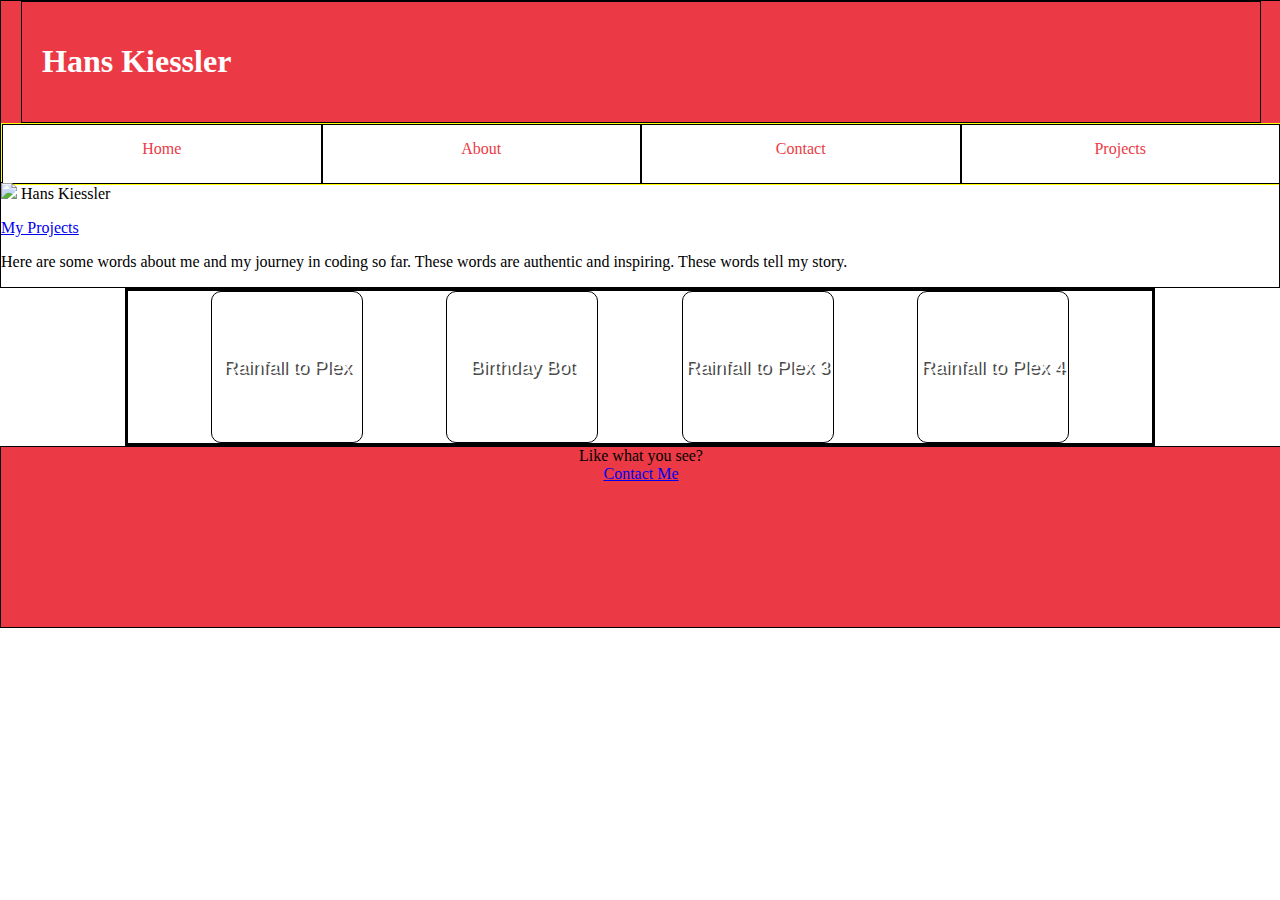
==== index.html @ 18c6b8f1 "Initial commit, got formatting for projects down" ====
<!DOCTYPE html>
<html lang="en">
<head>
    <meta charset="UTF-8">
    <meta name="viewport" content="width=device-width, initial-scale=1.0">
    <link rel="stylesheet" href="style/index.css">
    <title>Hans Kiessler personal webpage</title>
</head>
<body>
    <div class="top">
        <div class="name">
            <h1>Hans Kiessler</h1>
        </div>
        <div class="navigation">
            <nav>
                <a href="index.html">Home</a>
                <a href="about.html">About</a>
                <a href="contact.html">Contact</a>
                <a href="projects.html">Projects</a>
            </nav>
        </div>
    </div>
    <div class="blurb">
        <img src="https://picsum.photos/250">
        Hans Kiessler
        <p><a href="projects.html">My Projects</a>
        <p>Here are some words about me and my journey in coding so far. These words are authentic and inspiring. These words tell my story.
    </div>
    <section>
        <div class="project">
            <div class="text">
                <a href="">Rainfall to Plex</a>
            </div>
        </div>       
        <div class="project">
            <div class="text">
                <a href="">Birthday Bot</a>
            </div>
        </div>  
        <div class="project">
            <div class="text">
                <a href="">Rainfall to Plex 3</a>
            </div>
        </div>  
        <div class="project">
            <div class="text">
                <a href="">Rainfall to Plex 4</a>
            </div>
        </div>  


        </div>
    </section>
    <div class="bottom">
        Like what you  see?
        <br><a href="contact.html">Contact Me</a>
    </div>
</body>
</html>
---- style/index.css ----
/* Add CSS styling here */
body {
    width:100%;
    margin: 0 0;
}

.top {
    border: 1px solid black;
    height:20vh;
    background-color:#eb3a45;
    width:100%;
}

.name {
    border: 1px solid black;

    color:#ffffff;
    margin: 0 20px 0 20px;
    padding:20px 20px;
}
.navigation nav { 
    border: 1px solid yellow;

    display:flex;
    justify-content:space-evenly;
    align-items:stretch;
    height:60px;
    background-color:#eb3a45;
    /*width:100%;*/
    text-align:center;
}
.navigation a {
    border: 1px solid black;

    color:#eb3a45;
    background-color:#ffffff;
    /*margin: 0 0 0 20px;*/
    width:100%;
    padding:15px;
    text-decoration: none;
    transition: 0.3s;
}
.navigation a:hover {
    border: 1px solid black;

    color:#ffffff;
    background-color:#eb3a45;
    /*margin: 0 0 0 20px;*/
    width:100%;
    text-decoration: none;
}
.blurb {
    border: 1px solid black;

}
section {
    display:flex;
    
    margin:auto;
    justify-content:space-evenly;
    /* align-content:space-evenly; */
    flex-wrap:wrap;
    width:80%;
    border:3px solid black;
    /* height:60vh; */
}

.project {
    border: 1px solid black;
    
    background:url(https://picsum.photos/150);
    width:150px;
    height:150px;
  /*   padding:10px;
    box-sizing:border-box; */
    border-radius:10px;
    cursor:pointer;
    display:flex;
    justify-content:center;
    align-items:center;

    /* flex-wrap: row wrap; */
    /* padding:10px 10px; */
}

.text{
    font-family:arial;
    font-size:1.2rem;
    opacity:0.7;
    transition:.3s;
}
.text a{
    text-decoration:none;
    color:white;
    text-shadow:2px 2px black;
}
.project:hover .text{
    opacity:1;
}
/* 
.projects a {
    border: 1px solid black;

    width:50px;
    height:50px;
    margin:10px;
    background-color: grey;
    text-decoration: none;
    
} */

.bottom {
    border: 1px solid black;
    height:20vh;
    background-color:#eb3a45;
    width:100%;
    text-align:center;
}
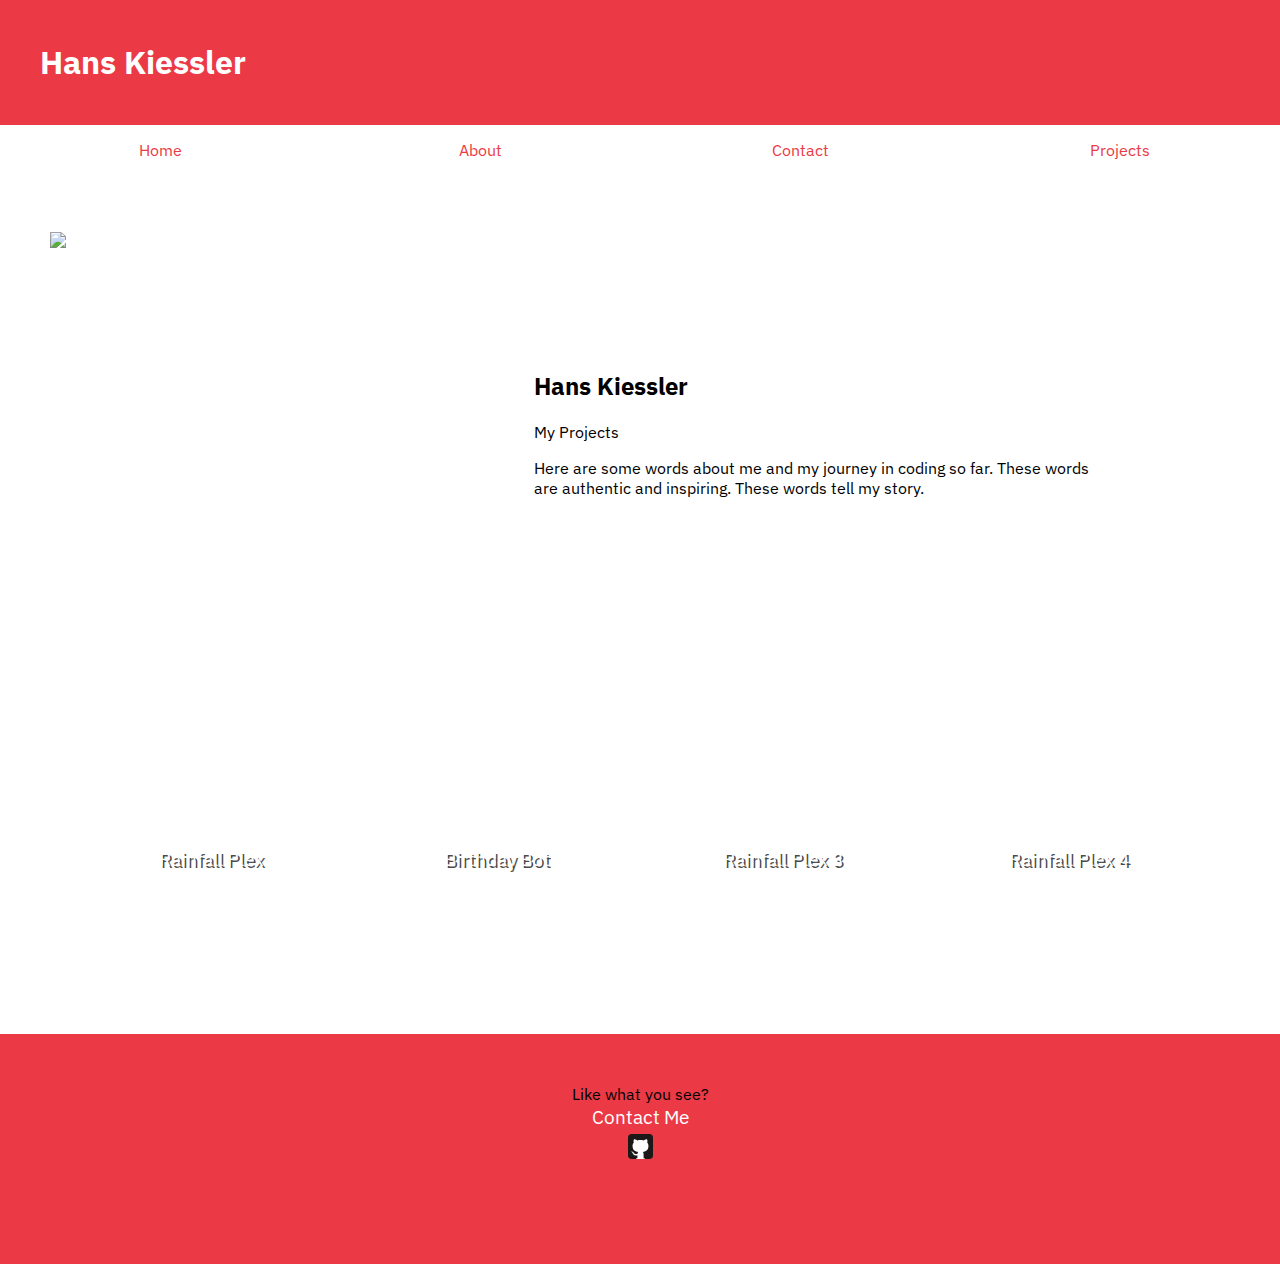
==== commit 40cd911d: "Finished main and did skeleton code for other pages" ====
--- a/index.html
+++ b/index.html
@@ -20,16 +20,21 @@
             </nav>
         </div>
     </div>
-    <div class="blurb">
-        <img src="https://picsum.photos/250">
-        Hans Kiessler
+    <div class="intro">
+        <div class="profile-pic">
+            <img src="https://picsum.photos/id/0/600/400">
+        </div>
+        <div class="blurb">
+            <h2>Hans Kiessler</h3>
         <p><a href="projects.html">My Projects</a>
         <p>Here are some words about me and my journey in coding so far. These words are authentic and inspiring. These words tell my story.
+    
+        </div>
     </div>
     <section>
         <div class="project">
             <div class="text">
-                <a href="">Rainfall to Plex</a>
+                <a href="">Rainfall Plex</a>
             </div>
         </div>       
         <div class="project">
@@ -39,12 +44,12 @@
         </div>  
         <div class="project">
             <div class="text">
-                <a href="">Rainfall to Plex 3</a>
+                <a href="">Rainfall Plex 3</a>
             </div>
         </div>  
         <div class="project">
             <div class="text">
-                <a href="">Rainfall to Plex 4</a>
+                <a href="">Rainfall Plex 4</a>
             </div>
         </div>  
 
@@ -54,6 +59,7 @@
     <div class="bottom">
         Like what you  see?
         <br><a href="contact.html">Contact Me</a>
+        <br><a href="https://github.com/hans0"><img src="assets/github.svg"></a>
     </div>
 </body>
 </html>--- a/style/index.css
+++ b/style/index.css
@@ -1,25 +1,27 @@
+@import url('https://fonts.googleapis.com/css2?family=IBM+Plex+Sans:wght@700&display=swap');
+
 /* Add CSS styling here */
 body {
     width:100%;
     margin: 0 0;
+    font-family: 'IBM Plex Sans', sans-serif;
 }
-
 .top {
-    border: 1px solid black;
+    /* border: 1px solid black; */
     height:20vh;
     background-color:#eb3a45;
     width:100%;
 }
 
 .name {
-    border: 1px solid black;
+    /* border: 1px solid black; */
 
     color:#ffffff;
     margin: 0 20px 0 20px;
     padding:20px 20px;
 }
 .navigation nav { 
-    border: 1px solid yellow;
+    /* border: 1px solid yellow; */
 
     display:flex;
     justify-content:space-evenly;
@@ -30,7 +32,7 @@
     text-align:center;
 }
 .navigation a {
-    border: 1px solid black;
+    /* border: 1px solid black; */
 
     color:#eb3a45;
     background-color:#ffffff;
@@ -41,7 +43,7 @@
     transition: 0.3s;
 }
 .navigation a:hover {
-    border: 1px solid black;
+    /* border: 1px solid black; */
 
     color:#ffffff;
     background-color:#eb3a45;
@@ -49,24 +51,47 @@
     width:100%;
     text-decoration: none;
 }
-.blurb {
-    border: 1px solid black;
+.intro {
+    /* border: 1px solid black; */
+    display:flex;
+    justify-content:center;
+    align-items:center;
+    padding:50px;
 
 }
+.profile-pic {
+    /* border: 1px solid black; */
+    border-radius:5px;
+    object-fit:fill;
+    width:600px;
+    height:400px
+
+}
+.blurb {
+    /* border: 1px solid black; */
+    padding:20px 20px;
+    margin:100px 100px;
+    
+}
+.blurb a {
+    text-decoration:none;
+    color:#000000;
+}
+.blurb a:hover {
+    text-decoration:underline;
+}
 section {
+    /* border:1px solid black; */
+
     display:flex;
-    
-    margin:auto;
+    margin:100px 0 100px 0;
     justify-content:space-evenly;
-    /* align-content:space-evenly; */
     flex-wrap:wrap;
-    width:80%;
-    border:3px solid black;
-    /* height:60vh; */
+    width:100%;
 }
 
 .project {
-    border: 1px solid black;
+    /* border: 1px solid black; */
     
     background:url(https://picsum.photos/150);
     width:150px;
@@ -78,13 +103,12 @@
     display:flex;
     justify-content:center;
     align-items:center;
-
+    text-align:center;
     /* flex-wrap: row wrap; */
     /* padding:10px 10px; */
 }
 
 .text{
-    font-family:arial;
     font-size:1.2rem;
     opacity:0.7;
     transition:.3s;
@@ -97,22 +121,41 @@
 .project:hover .text{
     opacity:1;
 }
-/* 
-.projects a {
-    border: 1px solid black;
-
-    width:50px;
-    height:50px;
-    margin:10px;
-    background-color: grey;
-    text-decoration: none;
-    
-} */
-
 .bottom {
-    border: 1px solid black;
+    /* border: 1px solid black; */
     height:20vh;
     background-color:#eb3a45;
     width:100%;
     text-align:center;
+    /* margin:0 0 100px 0; */
+    padding: 50px 0 0 0;
+}
+.bottom img {
+    height:25px;
+    width:25px;
+    padding:5px 0 5px 0;
+    opacity:1;
+}
+.bottom a {
+    color:#ffffff;
+    font-size:1.2rem;
+    transition:.3s;
+    text-decoration: none;
+}
+.bottom a:hover{
+    text-decoration: underline;
+}
+.bottom img {
+    height:25px;
+    width:25px;
+    padding:5px 0 5px 0;
+    opacity:1;
+}
+.bottom br {
+    line-height: 2;
+}
+
+.body {
+    border: 1px solid black;
+    padding: 0 0 0 50px;
 }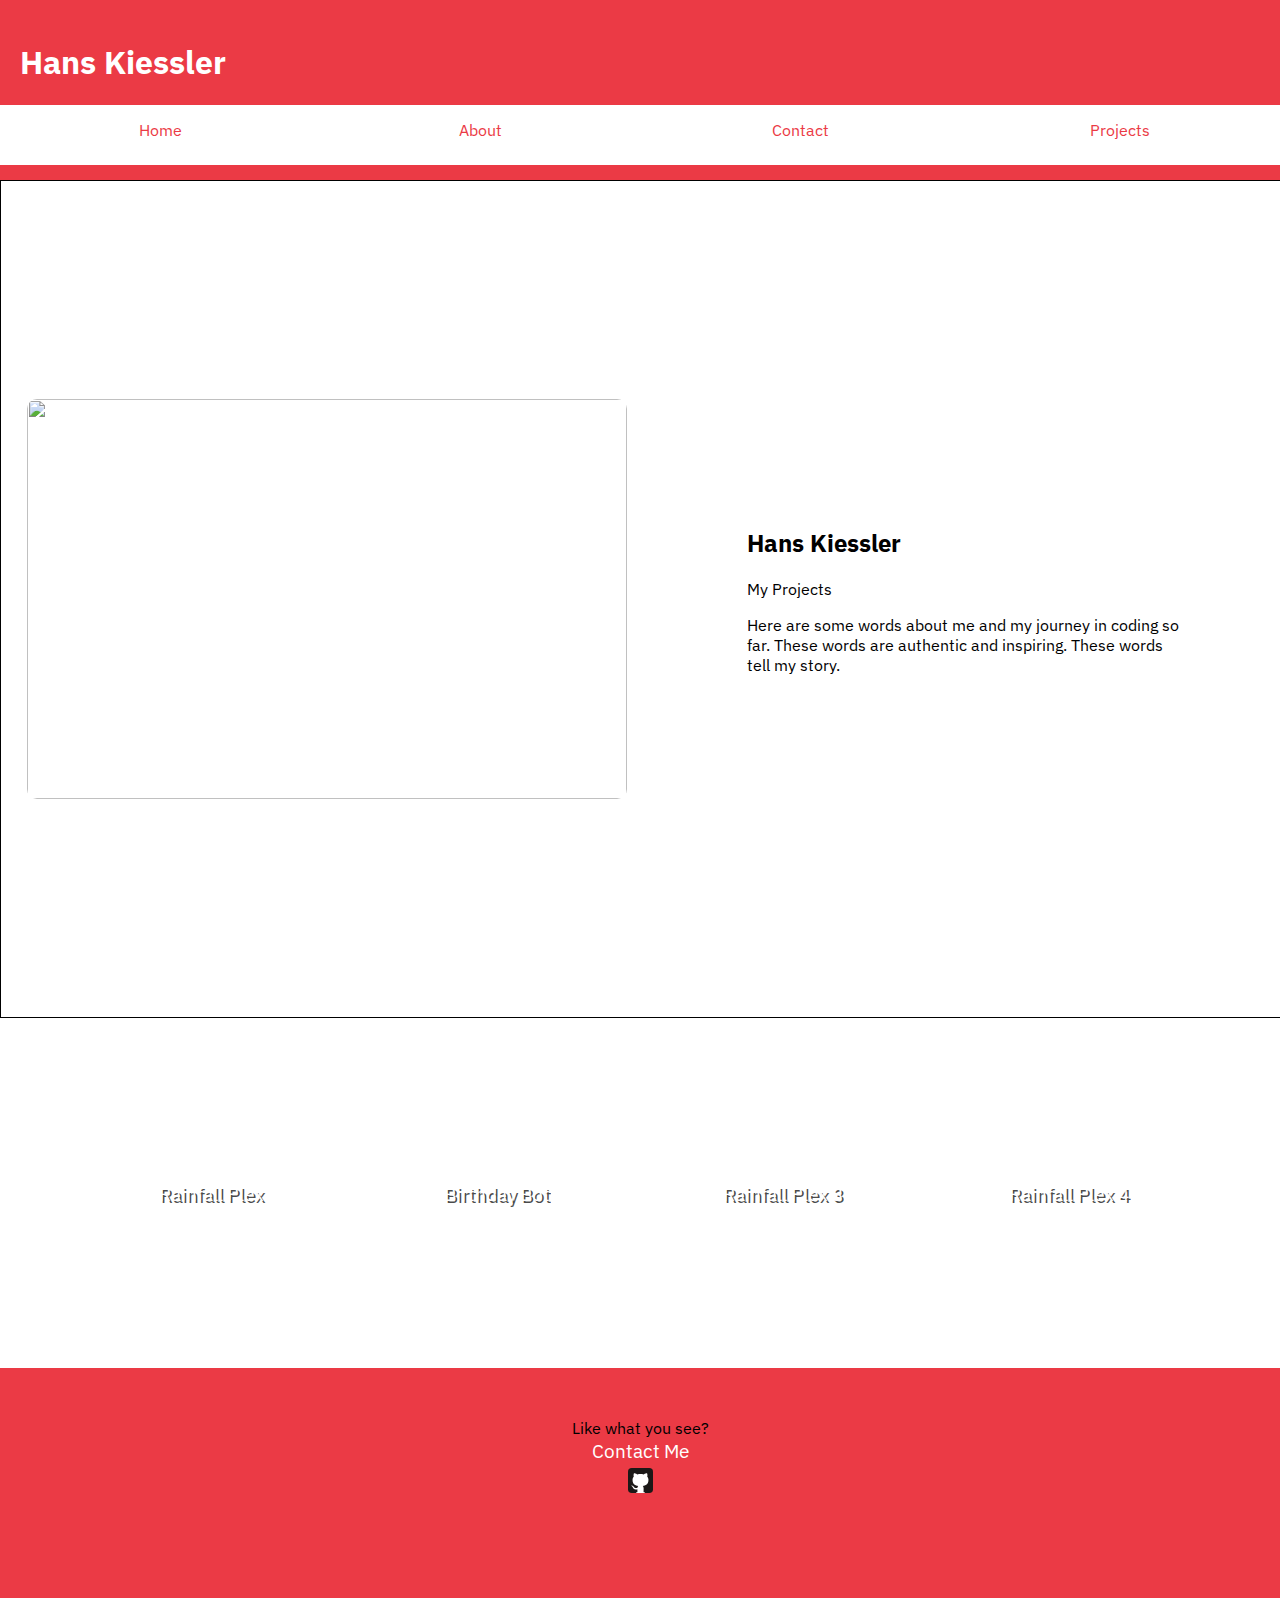
==== commit c0f44dc4: "Initial commit, profile pic div broken" ====
--- a/index.html
+++ b/index.html
@@ -21,11 +21,11 @@
         </div>
     </div>
     <div class="intro">
-        <div class="profile-pic">
-            <img src="https://picsum.photos/id/0/600/400">
-        </div>
+        <!--<div class="profile-pic">-->
+            <img  src="https://picsum.photos/id/0/600/400">
+        <!--</div>-->
         <div class="blurb">
-            <h2>Hans Kiessler</h3>
+            <h2>Hans Kiessler</h2>
         <p><a href="projects.html">My Projects</a>
         <p>Here are some words about me and my journey in coding so far. These words are authentic and inspiring. These words tell my story.
     
--- a/style/index.css
+++ b/style/index.css
@@ -1,10 +1,17 @@
 @import url('https://fonts.googleapis.com/css2?family=IBM+Plex+Sans:wght@700&display=swap');
 
 /* Add CSS styling here */
+/* * {
+    border:1px solid black;
+} */
 body {
-    width:100%;
-    margin: 0 0;
+
+    width:100%;
+    margin:auto auto;
     font-family: 'IBM Plex Sans', sans-serif;
+    /* margin:50px 0px; */
+    /* display:grid; */
+    display:flexbox;
 }
 .top {
     /* border: 1px solid black; */
@@ -13,14 +20,20 @@
     width:100%;
 }
 
-.name {
+.top .name {
     /* border: 1px solid black; */
 
     color:#ffffff;
-    margin: 0 20px 0 20px;
-    padding:20px 20px;
-}
-.navigation nav { 
+    /* margin: 0 20px 0 20px; */
+    /* padding:20px 20px; */
+    padding:20px 20px 0 20px;
+}
+
+.top .navigation {
+    background-color: #ffffff;
+}
+
+.top .navigation nav { 
     /* border: 1px solid yellow; */
 
     display:flex;
@@ -31,7 +44,7 @@
     /*width:100%;*/
     text-align:center;
 }
-.navigation a {
+.top .navigation a {
     /* border: 1px solid black; */
 
     color:#eb3a45;
@@ -42,7 +55,7 @@
     text-decoration: none;
     transition: 0.3s;
 }
-.navigation a:hover {
+.top .navigation a:hover {
     /* border: 1px solid black; */
 
     color:#ffffff;
@@ -52,19 +65,25 @@
     text-decoration: none;
 }
 .intro {
-    /* border: 1px solid black; */
+    border: 1px solid black;
     display:flex;
     justify-content:center;
     align-items:center;
-    padding:50px;
-
-}
-.profile-pic {
-    /* border: 1px solid black; */
-    border-radius:5px;
+    /* padding:50px; */
+    padding:2vh 2vw;
+    margin:0 auto 0 auto;
+    width:100%;
+    height:800px;
+
+}
+.intro img{
+    /* border: 1px solid black; */
+    /* margin:20px 20px; */
+    border-radius:10px;
+    /* margin:7%; */
     object-fit:fill;
     width:600px;
-    height:400px
+    height:400px;
 
 }
 .blurb {
@@ -92,7 +111,6 @@
 
 .project {
     /* border: 1px solid black; */
-    
     background:url(https://picsum.photos/150);
     width:150px;
     height:150px;
@@ -158,4 +176,34 @@
 .body {
     border: 1px solid black;
     padding: 0 0 0 50px;
+}
+
+/* Tablet view */
+@media (max-width:800px){
+    body{
+        background-color: yellow;
+    }
+
+    .intro {
+        display:flex;
+        justify-content: center;
+        align-content: center;
+        /* overflow:auto; */
+        /* margin: 5%; */
+        margin:12% auto 0 auto;
+        display:inline;
+        /* padding: 10% 5vw 0 5vw; */
+        align-content: center;
+        width:100%;
+    }
+    .intro img {
+        margin:0 auto 0 auto;
+        width:50%;
+        height:50%;
+    }
+}
+
+/* Phone view */
+@media (max-width:500px){
+
 }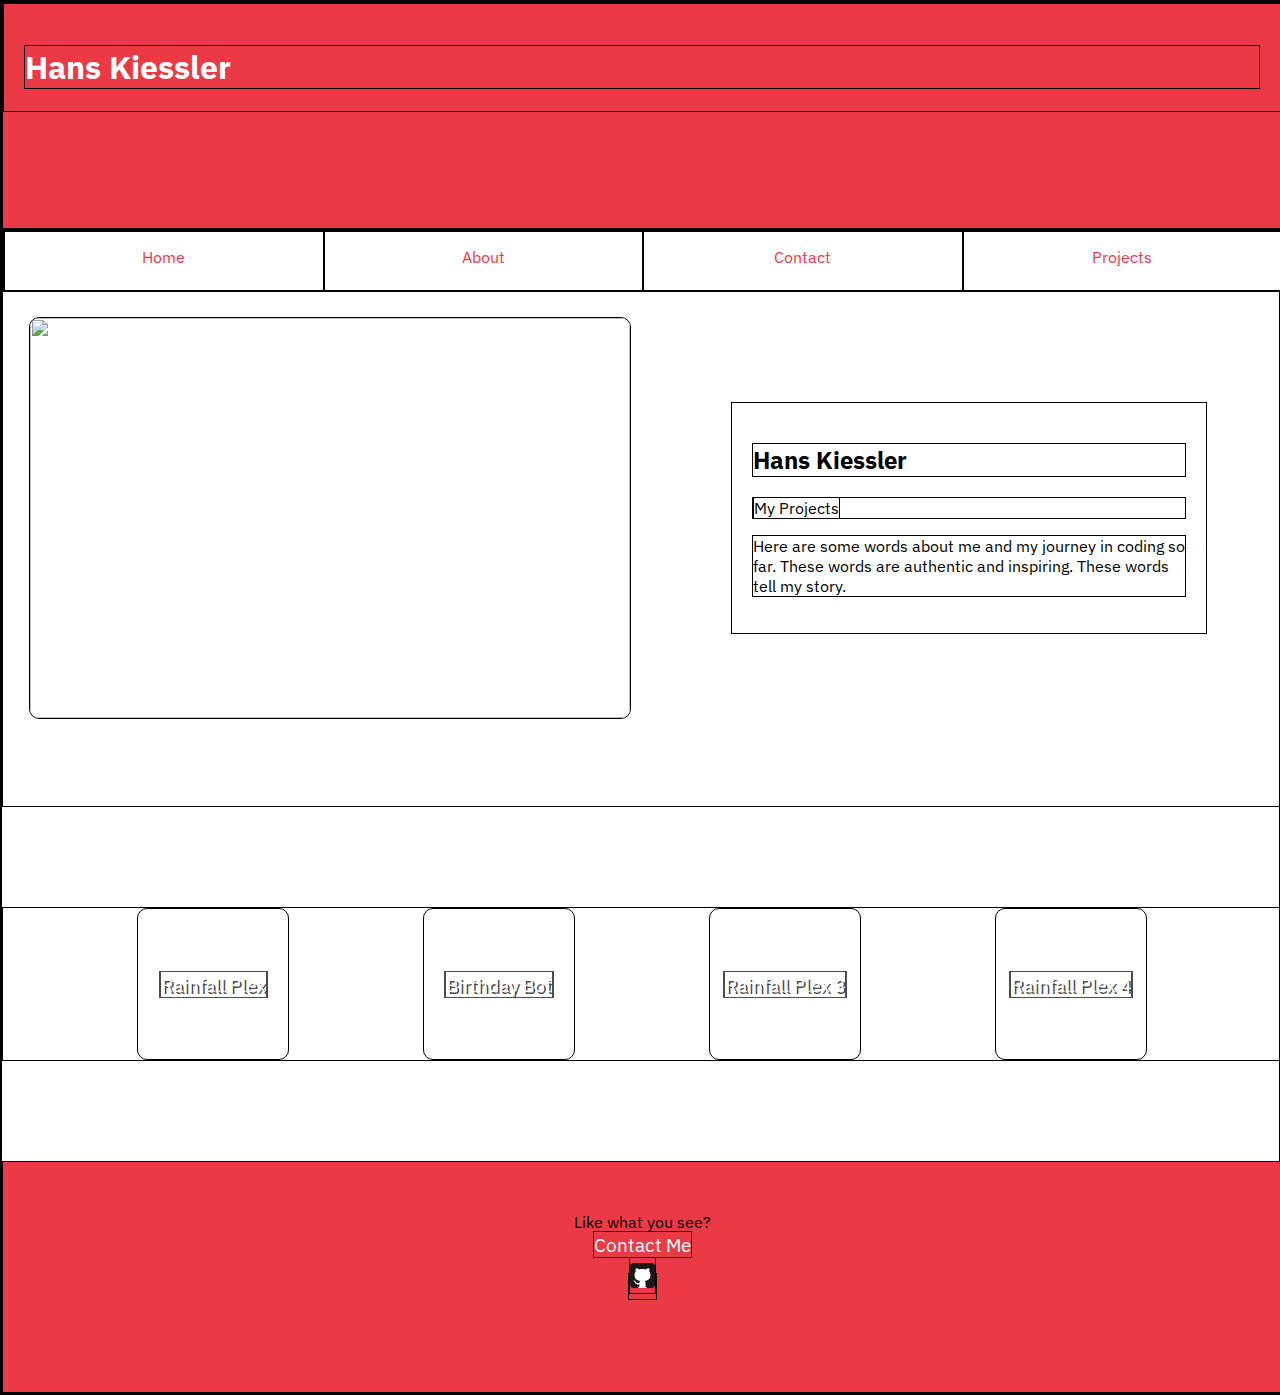
==== commit 1310f457: "Still a mess, need to adjust the navbar and introductory blurb" ====
--- a/index.html
+++ b/index.html
@@ -11,23 +11,22 @@
         <div class="name">
             <h1>Hans Kiessler</h1>
         </div>
-        <div class="navigation">
-            <nav>
-                <a href="index.html">Home</a>
-                <a href="about.html">About</a>
-                <a href="contact.html">Contact</a>
-                <a href="projects.html">Projects</a>
-            </nav>
-        </div>
+       
+    </div>
+    <div class="navigation">
+        <nav>
+            <a href="index.html">Home</a>
+            <a href="about.html">About</a>
+            <a href="contact.html">Contact</a>
+            <a href="projects.html">Projects</a>
+        </nav>
     </div>
     <div class="intro">
-        <!--<div class="profile-pic">-->
-            <img  src="https://picsum.photos/id/0/600/400">
-        <!--</div>-->
+        <img  src="https://picsum.photos/id/0/600/400">
         <div class="blurb">
             <h2>Hans Kiessler</h2>
-        <p><a href="projects.html">My Projects</a>
-        <p>Here are some words about me and my journey in coding so far. These words are authentic and inspiring. These words tell my story.
+            <p><a href="projects.html">My Projects</a>
+            <p>Here are some words about me and my journey in coding so far. These words are authentic and inspiring. These words tell my story.
     
         </div>
     </div>
--- a/style/index.css
+++ b/style/index.css
@@ -1,9 +1,9 @@
 @import url('https://fonts.googleapis.com/css2?family=IBM+Plex+Sans:wght@700&display=swap');
 
 /* Add CSS styling here */
-/* * {
+* {
     border:1px solid black;
-} */
+}
 body {
 
     width:100%;
@@ -11,11 +11,15 @@
     font-family: 'IBM Plex Sans', sans-serif;
     /* margin:50px 0px; */
     /* display:grid; */
-    display:flexbox;
+    /* display:flexbox; */
+    display: flexbox;
+    justify-content:center;
+    align-content: center;
+    flex-direction: row;
 }
 .top {
     /* border: 1px solid black; */
-    height:20vh;
+    height:25vh;
     background-color:#eb3a45;
     width:100%;
 }
@@ -29,11 +33,17 @@
     padding:20px 20px 0 20px;
 }
 
-.top .navigation {
+.navigation {
     background-color: #ffffff;
-}
-
-.top .navigation nav { 
+    width:100%;
+    position: absolute;
+    height:5vh;
+    vertical-align: bottom;
+
+}
+
+/* maybe change it */
+.navigation nav { 
     /* border: 1px solid yellow; */
 
     display:flex;
@@ -44,7 +54,7 @@
     /*width:100%;*/
     text-align:center;
 }
-.top .navigation a {
+.navigation a {
     /* border: 1px solid black; */
 
     color:#eb3a45;
@@ -55,7 +65,7 @@
     text-decoration: none;
     transition: 0.3s;
 }
-.top .navigation a:hover {
+.navigation a:hover {
     /* border: 1px solid black; */
 
     color:#ffffff;
@@ -71,9 +81,9 @@
     align-items:center;
     /* padding:50px; */
     padding:2vh 2vw;
-    margin:0 auto 0 auto;
-    width:100%;
-    height:800px;
+    /* margin:0 auto 0 auto; */
+    width:100%;
+    height:60vh;
 
 }
 .intro img{
@@ -86,17 +96,17 @@
     height:400px;
 
 }
-.blurb {
+.intro .blurb {
     /* border: 1px solid black; */
     padding:20px 20px;
     margin:100px 100px;
     
 }
-.blurb a {
+.intro .blurb a {
     text-decoration:none;
     color:#000000;
 }
-.blurb a:hover {
+.intro .blurb a:hover {
     text-decoration:underline;
 }
 section {
@@ -191,7 +201,7 @@
         /* overflow:auto; */
         /* margin: 5%; */
         margin:12% auto 0 auto;
-        display:inline;
+        /* display:inline; */
         /* padding: 10% 5vw 0 5vw; */
         align-content: center;
         width:100%;
@@ -201,6 +211,10 @@
         width:50%;
         height:50%;
     }
+    .top .navigation nav { 
+        /* border: 1px solid yellow; */
+        flex-direction:column;
+    }
 }
 
 /* Phone view */
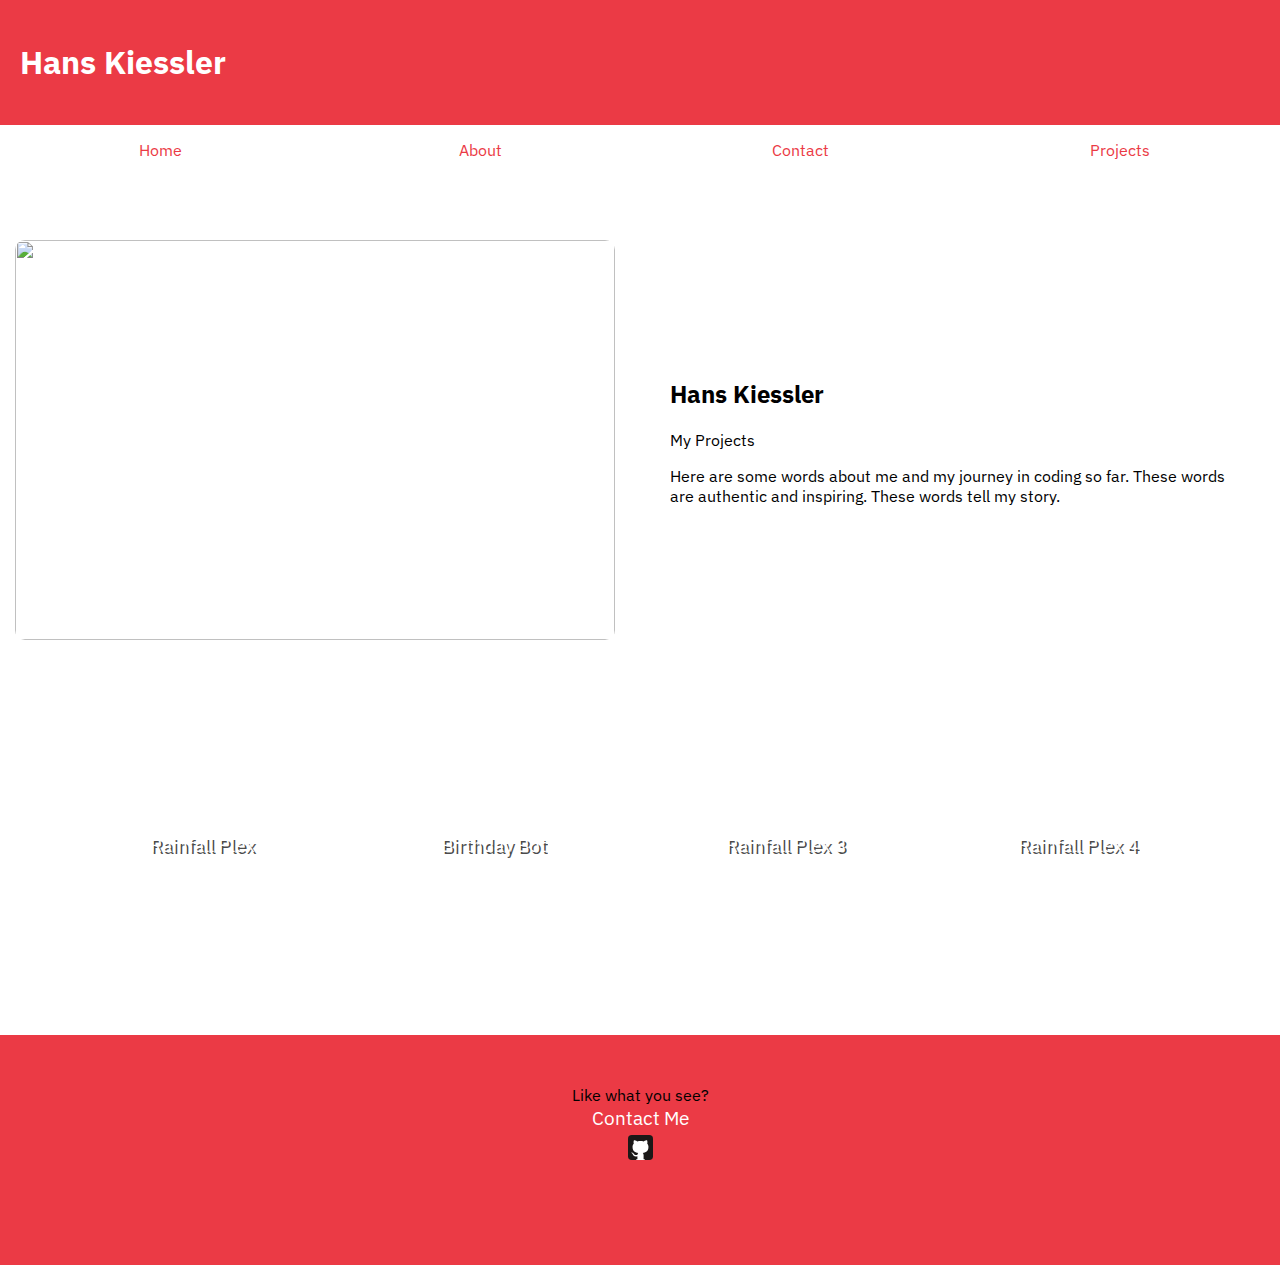
==== commit de82e463: "Done with refactoring, made a layout that works for both 800px and 500px, happy with result so far" ====
--- a/index.html
+++ b/index.html
@@ -8,9 +8,8 @@
 </head>
 <body>
     <div class="top">
-        <div class="name">
             <h1>Hans Kiessler</h1>
-        </div>
+        
        
     </div>
     <div class="navigation">
--- a/style/index.css
+++ b/style/index.css
@@ -2,64 +2,51 @@
 
 /* Add CSS styling here */
 * {
-    border:1px solid black;
+    /* border:1px solid black; */
 }
 body {
 
     width:100%;
     margin:auto auto;
     font-family: 'IBM Plex Sans', sans-serif;
-    /* margin:50px 0px; */
-    /* display:grid; */
-    /* display:flexbox; */
-    display: flexbox;
+    display:flex;
     justify-content:center;
     align-content: center;
-    flex-direction: row;
+    flex-direction: column;
+    padding: 10px auto;
 }
 .top {
     /* border: 1px solid black; */
-    height:25vh;
-    background-color:#eb3a45;
-    width:100%;
-}
-
-.top .name {
+    /* height:10vh; */
+    background-color:#eb3a45;
+    width:100%;
+}
+.top h1 {
     /* border: 1px solid black; */
 
     color:#ffffff;
     /* margin: 0 20px 0 20px; */
     /* padding:20px 20px; */
-    padding:20px 20px 0 20px;
-}
-
+    padding:20px 20px;
+}
 .navigation {
+    /* border:1px solid green; */
     background-color: #ffffff;
     width:100%;
-    position: absolute;
-    height:5vh;
-    vertical-align: bottom;
-
-}
-
-/* maybe change it */
+}
 .navigation nav { 
     /* border: 1px solid yellow; */
-
     display:flex;
     justify-content:space-evenly;
     align-items:stretch;
     height:60px;
     background-color:#eb3a45;
-    /*width:100%;*/
     text-align:center;
 }
 .navigation a {
     /* border: 1px solid black; */
-
     color:#eb3a45;
     background-color:#ffffff;
-    /*margin: 0 0 0 20px;*/
     width:100%;
     padding:15px;
     text-decoration: none;
@@ -67,30 +54,23 @@
 }
 .navigation a:hover {
     /* border: 1px solid black; */
-
     color:#ffffff;
     background-color:#eb3a45;
-    /*margin: 0 0 0 20px;*/
     width:100%;
     text-decoration: none;
 }
 .intro {
-    border: 1px solid black;
+    /* border: 1px solid black; */
     display:flex;
     justify-content:center;
     align-items:center;
-    /* padding:50px; */
-    padding:2vh 2vw;
-    /* margin:0 auto 0 auto; */
-    width:100%;
-    height:60vh;
-
+    margin:40px auto 0 auto; */
+    width:100%;
 }
 .intro img{
     /* border: 1px solid black; */
-    /* margin:20px 20px; */
     border-radius:10px;
-    /* margin:7%; */
+    margin: 15px;    
     object-fit:fill;
     width:600px;
     height:400px;
@@ -99,8 +79,7 @@
 .intro .blurb {
     /* border: 1px solid black; */
     padding:20px 20px;
-    margin:100px 100px;
-    
+    margin:20px 20px;
 }
 .intro .blurb a {
     text-decoration:none;
@@ -111,7 +90,6 @@
 }
 section {
     /* border:1px solid black; */
-
     display:flex;
     margin:100px 0 100px 0;
     justify-content:space-evenly;
@@ -124,16 +102,13 @@
     background:url(https://picsum.photos/150);
     width:150px;
     height:150px;
-  /*   padding:10px;
-    box-sizing:border-box; */
     border-radius:10px;
     cursor:pointer;
     display:flex;
     justify-content:center;
     align-items:center;
     text-align:center;
-    /* flex-wrap: row wrap; */
-    /* padding:10px 10px; */
+    margin:15px;
 }
 
 .text{
@@ -155,7 +130,6 @@
     background-color:#eb3a45;
     width:100%;
     text-align:center;
-    /* margin:0 0 100px 0; */
     padding: 50px 0 0 0;
 }
 .bottom img {
@@ -182,7 +156,6 @@
 .bottom br {
     line-height: 2;
 }
-
 .body {
     border: 1px solid black;
     padding: 0 0 0 50px;
@@ -193,31 +166,36 @@
     body{
         background-color: yellow;
     }
-
     .intro {
         display:flex;
+        flex-direction:column;
         justify-content: center;
         align-content: center;
-        /* overflow:auto; */
-        /* margin: 5%; */
-        margin:12% auto 0 auto;
-        /* display:inline; */
-        /* padding: 10% 5vw 0 5vw; */
-        align-content: center;
+        margin:0 auto 0 auto;
         width:100%;
     }
     .intro img {
-        margin:0 auto 0 auto;
+        margin:20px auto 0 auto;
         width:50%;
         height:50%;
     }
+    .intro .blurb {
+        margin: 0 auto;
+    }
     .top .navigation nav { 
-        /* border: 1px solid yellow; */
         flex-direction:column;
     }
+    section {
+        margin: auto auto 30px auto;
+
+    }
+    section .project {
+        flex-flow: column wrap;
+    }
+
 }
 
 /* Phone view */
 @media (max-width:500px){
-
+    /* I kinda like the 800px layout for this */
 }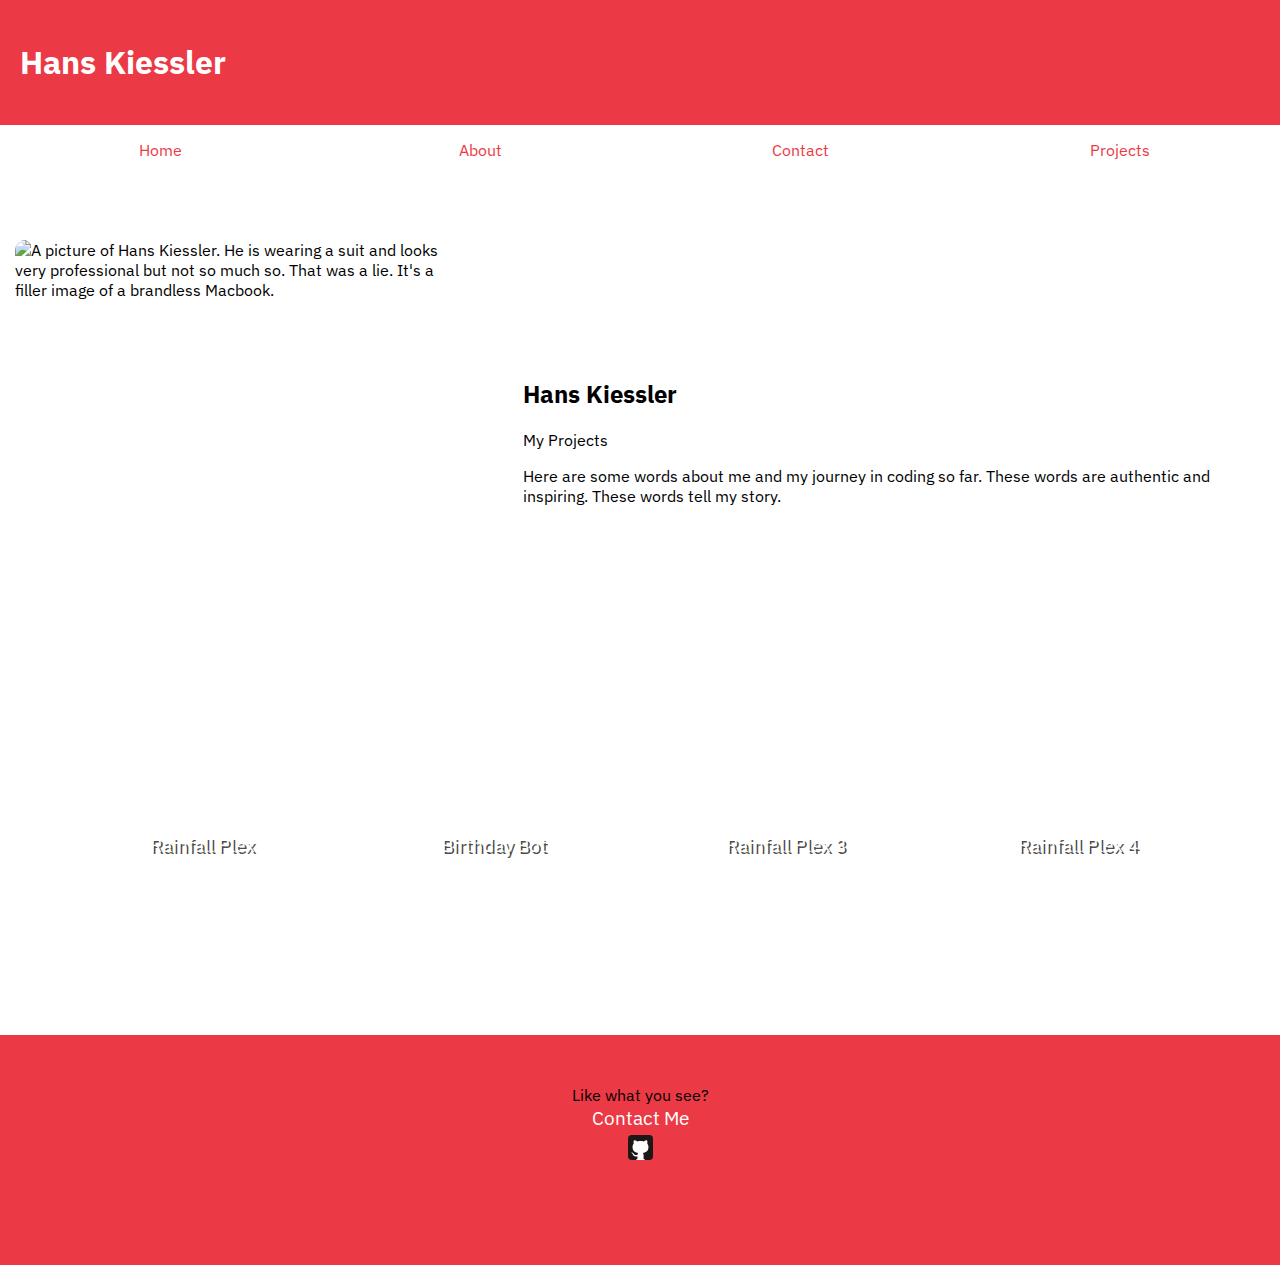
==== commit 704987b4: "Added alt-text to image, changed layout of pages besides main" ====
--- a/index.html
+++ b/index.html
@@ -9,8 +9,6 @@
 <body>
     <div class="top">
             <h1>Hans Kiessler</h1>
-        
-       
     </div>
     <div class="navigation">
         <nav>
@@ -21,7 +19,7 @@
         </nav>
     </div>
     <div class="intro">
-        <img  src="https://picsum.photos/id/0/600/400">
+        <img  src="https://picsum.photos/id/0/600/400" alt="A picture of Hans Kiessler. He is wearing a suit and looks very professional but not so much so. That was a lie. It's a filler image of a brandless Macbook.">
         <div class="blurb">
             <h2>Hans Kiessler</h2>
             <p><a href="projects.html">My Projects</a>
@@ -32,17 +30,17 @@
     <section>
         <div class="project">
             <div class="text">
-                <a href="">Rainfall Plex</a>
+                <a href="#">Rainfall Plex</a>
             </div>
         </div>       
         <div class="project">
             <div class="text">
-                <a href="">Birthday Bot</a>
+                <a href="#">Birthday Bot</a>
             </div>
         </div>  
         <div class="project">
             <div class="text">
-                <a href="">Rainfall Plex 3</a>
+                <a href="#">Rainfall Plex 3</a>
             </div>
         </div>  
         <div class="project">
--- a/style/index.css
+++ b/style/index.css
@@ -157,7 +157,7 @@
     line-height: 2;
 }
 .body {
-    border: 1px solid black;
+    /* border: 1px solid black; */
     padding: 0 0 0 50px;
 }
 
